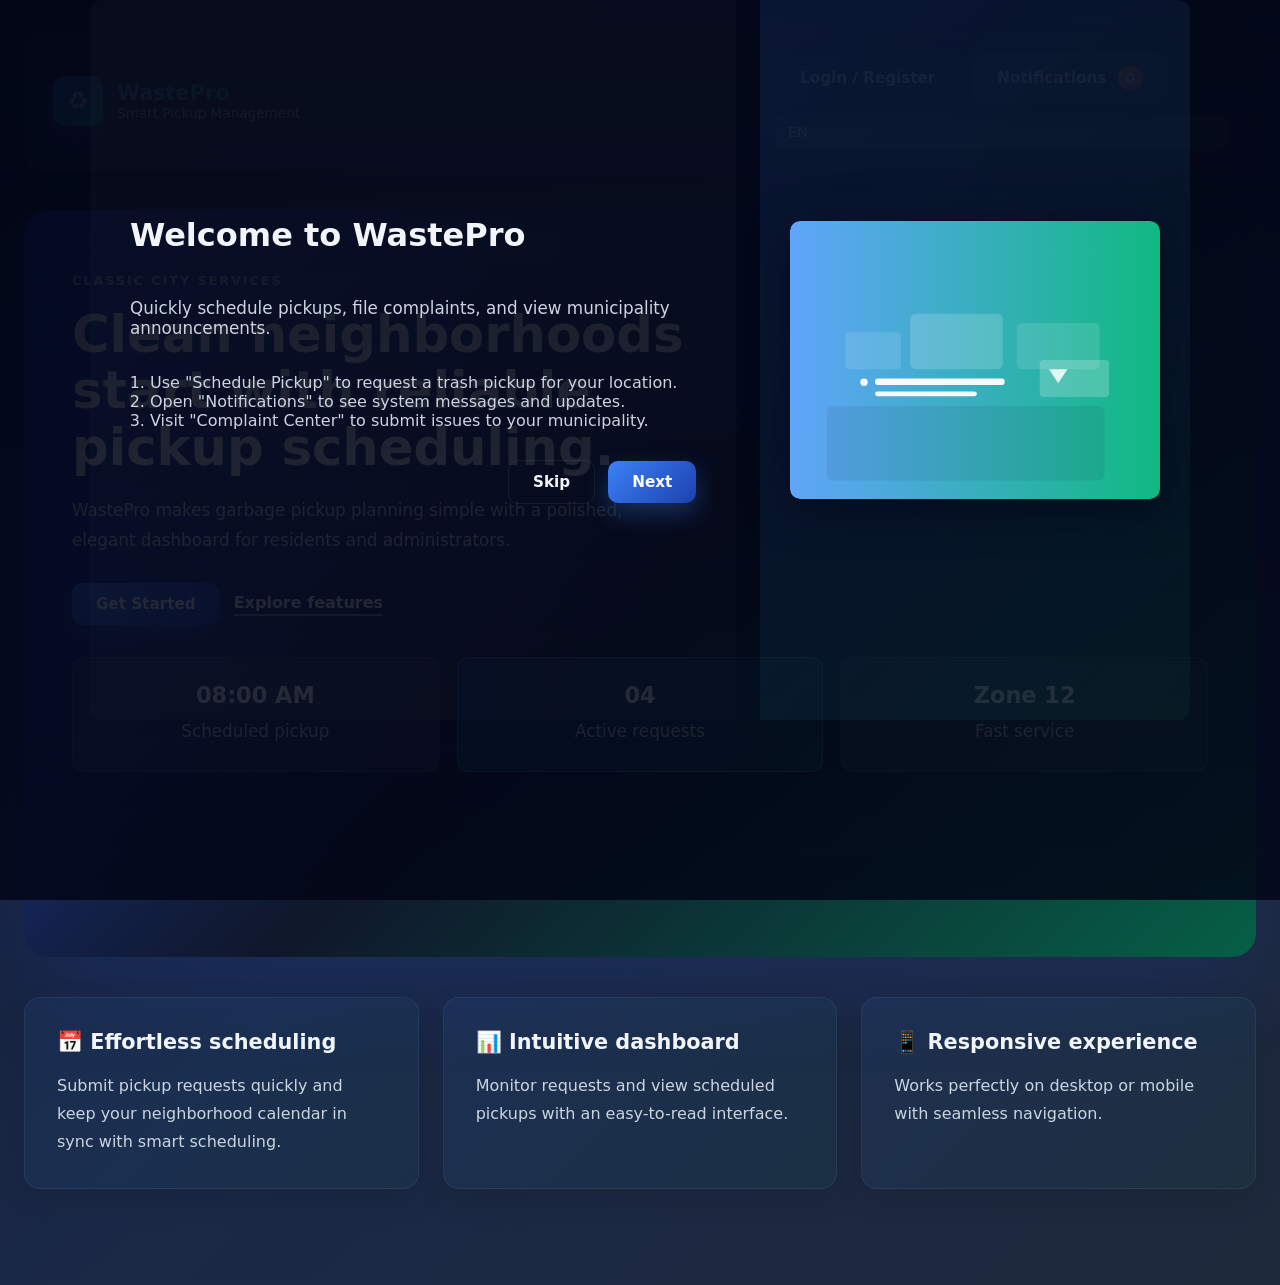
==== frontend/index.html @ 78163a45 "Initial commit" ====
﻿<!DOCTYPE html>
<html lang="en">
<head>
  <meta charset="UTF-8">
  <meta name="viewport" content="width=device-width, initial-scale=1.0">
  <title>WastePro Pickup Management</title>
  <link rel="stylesheet" href="style.css">
</head>
<body>
  <div class="page-shell">
    <div id="onboardingModal" class="onboarding-modal hidden">
      <div class="onboarding-card">
        <div class="onboarding-content">
          <h2>Welcome to WastePro</h2>
          <p>Quickly schedule pickups, file complaints, and view municipality announcements.</p>
          <ol>
            <li>Use "Schedule Pickup" to request a trash pickup for your location.</li>
            <li>Open "Notifications" to see system messages and updates.</li>
            <li>Visit "Complaint Center" to submit issues to your municipality.</li>
          </ol>
          <div style="text-align:right; margin-top:12px;">
            <button id="onboardingSkip" class="button button--ghost" style="margin-right:8px;">Skip</button>
            <button id="onboardingNext" class="button button--primary">Next</button>
          </div>
        </div>
        <div class="onboarding-visual" aria-hidden="true">
          <img src="images/onboarding-illustration.svg" alt="Onboarding illustration" class="onboarding-image">
        </div>
      </div>
    </div>
    <script>
      try {
        if (!localStorage.getItem('wasteproSeenOnboarding')) {
          document.getElementById('onboardingModal')?.classList.remove('hidden');
        }
      } catch (error) {
        console.warn('Onboarding display check failed', error);
      }
    </script>
    <header class="topbar">
      <div class="brand-bar">
        <div class="brand-mark">♻️</div>
        <div>
          <span class="brand-name">WastePro</span>
          <span class="brand-subtitle">Smart Pickup Management</span>
        </div>
      </div>
      <div class="topbar-actions">
        <button class="button button--ghost" onclick="showAuth()" id="authButton">Login / Register</button>
        <button class="button button--secondary" onclick="toggleNotifications()" id="notificationButton">Notifications <span id="notificationBadge" class="notification-badge">0</span></button>
        <select id="languageSelect" onchange="changeLanguage(this.value)">
          <option value="en">EN</option>
          <option value="hi">HI</option>
          <option value="kn">KN</option>
          <option value="te">TE</option>
          <option value="es">ES</option>
        </select>
      </div>
    </header>

    <section id="homeSection" class="hero">
      <div class="hero__copy">
        <span class="eyebrow">Classic city services</span>
        <h1 id="heroTitle">Clean neighborhoods start with reliable pickup scheduling.</h1>
        <p id="heroSubtitle">WastePro makes garbage pickup planning simple with a polished, elegant dashboard for residents and administrators.</p>
        <div class="hero__actions">
          <button class="button button--primary" onclick="showAuth()" id="heroCta">Get Started</button>
          <a class="hero__link" href="#features" id="heroLink">Explore features</a>
        </div>
      </div>
      <div class="hero__visual">
        <div class="visual-panel">
          <div class="visual-panel__item">
            <span>08:00 AM</span>
            <p>Scheduled pickup</p>
          </div>
          <div class="visual-panel__item highlight">
            <span>04</span>
            <p>Active requests</p>
          </div>
          <div class="visual-panel__item">
            <span>Zone 12</span>
            <p>Fast service</p>
          </div>
        </div>
      </div>
    </section>

    <section id="features" class="features">
      <div class="feature-card">
        <h2 id="feature1Title">📅 Effortless scheduling</h2>
        <p id="feature1Desc">Submit pickup requests quickly and keep your neighborhood calendar in sync with smart scheduling.</p>
      </div>
      <div class="feature-card">
        <h2 id="feature2Title">📊 Intuitive dashboard</h2>
        <p id="feature2Desc">Monitor requests and view scheduled pickups with an easy-to-read interface and real-time updates.</p>
      </div>
      <div class="feature-card">
        <h2 id="feature3Title">📱 Responsive experience</h2>
        <p id="feature3Desc">Works perfectly on desktop or mobile, with a modern design and seamless navigation.</p>
      </div>
    </section>

    <div class="content-grid">
      <section class="card auth-card hidden" id="authSection">
        <div class="card__header">
          <h2 id="authHeading">🔐 Login / Register</h2>
          <p id="authDesc">Manage your waste pickup requests securely</p>
        </div>
        <div class="card__body">
          <div class="form-group">
            <label for="username">Username</label>
            <input type="text" id="username" placeholder="Enter username">
          </div>
          <div class="form-group">
            <label for="password">Password</label>
            <input type="password" id="password" placeholder="Enter password">
          </div>
          <div class="button-row">
            <button class="button button--secondary" onclick="register()" id="registerButton">Register</button>
            <button class="button button--primary" onclick="login()" id="loginButton">Login</button>
          </div>
          <p id="loginInfo" class="status-message">Use the form to log in or register. Admin username is admin.</p>
          <p id="authMessage" class="status-message"></p>
        </div>
      </section>

      <section class="card dashboard-card hidden" id="dashboard">
        <div class="card__header">
          <h2 id="dashboardHeading">📊 Dashboard</h2>
          <p class="dashboard__welcome" id="welcomeMessage"></p>
        </div>
        <div class="card__body">
          <form id="pickupForm" class="pickup-form">
            <div class="form-row">
              <div class="form-group">
                <label for="location">Pickup Location</label>
                <input type="text" id="location" placeholder="Enter location" required>
              </div>
              <div class="form-group">
                <label>Live Location</label>
                <div class="live-location-row">
                  <button type="button" class="button button--secondary" id="useMyLocationButton" onclick="useMyLocation()">📍 Use My Location</button>
                  <span id="locationStatus" class="status-message"></span>
                </div>
                <div id="locationMapContainer" class="location-map-container hidden">
                  <div class="location-info">
                    <p><strong>Coordinates:</strong> <span id="coordsDisplay">—</span></p>
                    <p><strong>Address:</strong> <span id="addressDisplay">—</span></p>
                    <p><strong>Accuracy:</strong> <span id="accuracyDisplay">—</span> meters</p>
                  </div>
                  <iframe id="locationMap" class="location-map" style="border:none; border-radius: 8px; width: 100%; height: 300px;" allowfullscreen="" loading="lazy"></iframe>
                  <button type="button" class="button button--secondary" onclick="refreshLocation()" style="margin-top: 8px; width: 100%;">🔄 Refresh Location</button>
                </div>
              </div>
              <div class="form-group">
                <label for="date">Date</label>
                <input type="date" id="date" required>
              </div>
              <div class="form-group">
                <label for="time">Time</label>
                <input type="time" id="time" required>
              </div>
            </div>
            <button class="button button--primary" type="submit" id="scheduleButton">Schedule Pickup</button>
          </form>
          <div class="pickup-list-block">
            <h3>🗑️ Your Scheduled Pickups</h3>
            <ul id="pickupList" class="pickup-list"></ul>
          </div>
          <div class="announcement-block">
            <h3 id="announcementHeading">📢 Municipality Announcements</h3>
            <ul id="announcementList" class="announcement-list"></ul>
          </div>
          <div class="dashboard-actions">
            <button class="button button--secondary" onclick="showComplaintSection()" id="complaintSectionButton">📝 Complaint Center</button>
            <button class="button button--ghost" onclick="showAdminSection()" id="adminSectionButton">⚙️ Admin Panel</button>
          </div>
          <div class="notification-panel hidden" id="notificationPanel">
            <h3 id="notificationHeading">🔔 Notifications</h3>
            <ul id="notificationList" class="pickup-list"></ul>
          </div>
        </div>
      </section>

      <section class="card hidden" id="complaintSection">
        <div class="card__header">
          <div style="display: flex; justify-content: space-between; align-items: center;">
            <h2 id="complaintHeading">📝 File a Complaint</h2>
            <button class="button button--ghost" onclick="showDashboard()" style="padding: 8px 16px; font-size: 0.9rem;">← Back to Dashboard</button>
          </div>
          <p id="authDesc">Share your concerns with us</p>
        </div>
        <div class="card__body">
          <div class="page-note" id="userStatus"></div>
          <form id="complaintForm" class="pickup-form">
            <div class="form-row">
              <div class="form-group">
                <label for="subject">Subject</label>
                <input type="text" id="subject" placeholder="Brief summary" required>
              </div>
              <div class="form-group">
                <label for="category">Category</label>
                <select id="category">
                  <option value="Service">Service</option>
                  <option value="Cleanliness">Cleanliness</option>
                  <option value="Safety">Safety</option>
                  <option value="Other">Other</option>
                </select>
              </div>
            </div>
            <div class="form-group">
              <label for="description">Description</label>
              <textarea id="description" placeholder="Describe the issue" rows="4" required></textarea>
            </div>
            <button class="button button--primary" type="button" onclick="submitComplaint()" id="submitComplaintButton">Submit Complaint</button>
            <p id="complaintMessage" class="status-message"></p>
          </form>
        </div>
      </section>

      <section class="card hidden" id="adminSection">
        <div class="card__header">
          <div style="display: flex; justify-content: space-between; align-items: center;">
            <h2 id="adminHeading">⚙️ Admin Panel</h2>
            <button class="button button--ghost" onclick="showDashboard()" style="padding: 8px 16px; font-size: 0.9rem;">← Back to Dashboard</button>
          </div>
          <p id="adminTips">Manage system, review requests, complaints, and announcements</p>
        </div>
        <div class="card__body admin-dashboard">
          <div class="admin-summary">
            <div>Users: <span id="adminUsersCount">0</span></div>
            <div>Pickups: <span id="adminPickupsCount">0</span></div>
            <div>Complaints: <span id="adminComplaintsCount">0</span></div>
            <div>Announcements: <span id="adminAnnouncementsCount">0</span></div>
          </div>

          <div class="admin-grid">
            <div class="admin-block">
              <h3>Active Pickup Requests</h3>
              <ul id="adminPickupList" class="pickup-list"></ul>
            </div>
            <div class="admin-block">
              <h3>Complaint Inbox</h3>
              <ul id="adminComplaintList" class="pickup-list"></ul>
            </div>
          </div>
        </div>
      </section>
    </div>
  </div>

  <!-- Google Maps API -->
  <script src="script.js"></script>
</body>
</html>
---- frontend/style.css ----
﻿:root {
  --bg: #0f172a;
  --surface: #1e293b;
  --surface-alt: #334155;
  --text: #f1f5f9;
  --muted: #cbd5e1;
  --primary: #3b82f6;
  --primary-dark: #1e40af;
  --primary-light: #60a5fa;
  --accent: #10b981;
  --accent-warm: #f59e0b;
  --border: rgba(148, 163, 184, 0.1);
  --shadow: 0 20px 60px rgba(0, 0, 0, 0.3);
}

* {
  box-sizing: border-box;
}

body {
  margin: 0;
  padding: 0;
  min-height: 100vh;
  font-family: 'Segoe UI', 'Trebuchet MS', system-ui, -apple-system, BlinkMacSystemFont, sans-serif;
  background: linear-gradient(135deg, #0f172a 0%, #1a2847 50%, #1e293b 100%);
  color: var(--text);
}

.page-shell {
  max-width: 1280px;
  margin: 0 auto;
  padding: 32px 24px 56px;
}

.topbar {
  display: flex;
  align-items: center;
  justify-content: space-between;
  gap: 16px;
  margin-bottom: 40px;
  background: rgba(30, 41, 59, 0.8);
  backdrop-filter: blur(20px);
  border: 1px solid rgba(148, 163, 184, 0.1);
  border-radius: 16px;
  padding: 20px 28px;
  box-shadow: 0 25px 50px rgba(0, 0, 0, 0.3);
  position: sticky;
  top: 20px;
  z-index: 100;
}

.brand-bar {
  display: flex;
  align-items: center;
  gap: 14px;
}

.brand-mark {
  width: 50px;
  height: 50px;
  background: linear-gradient(135deg, #3b82f6 0%, #10b981 100%);
  border-radius: 12px;
  box-shadow: 0 8px 20px rgba(59, 130, 246, 0.3);
  display: flex;
  align-items: center;
  justify-content: center;
  font-size: 24px;
  font-weight: bold;
  color: white;
}

.brand-name {
  font-size: 1.3rem;
  font-weight: 700;
  background: linear-gradient(135deg, #60a5fa, #10b981);
  -webkit-background-clip: text;
  -webkit-text-fill-color: transparent;
  background-clip: text;
}

.brand-subtitle {
  font-size: 0.85rem;
  color: var(--muted);
  display: block;
}

.topbar-actions {
  display: flex;
  align-items: center;
  gap: 12px;
  flex-wrap: wrap;
}
#languageSelect {
  background: var(--surface-alt) !important;
  color: var(--text) !important;
  border: 1px solid var(--border) !important;
  border-radius: 8px !important;
  padding: 8px 12px !important;
  font-size: 0.9rem !important;
  cursor: pointer;
  transition: all 0.3s ease;
}

#languageSelect:hover {
  border-color: var(--primary) !important;
  background: rgba(59, 130, 246, 0.1) !important;
}

#languageSelect:focus {
  outline: none;
  border-color: var(--primary) !important;
  box-shadow: 0 0 0 3px rgba(59, 130, 246, 0.1);
}

#languageSelect option {
  background: var(--surface);
  color: var(--text);
}

#category {
  background: var(--surface-alt) !important;
  color: var(--text) !important;
  border: 1px solid var(--border) !important;
  border-radius: 10px !important;
  padding: 12px 14px !important;
  font-size: 0.95rem !important;
  cursor: pointer;
  transition: all 0.3s ease;
}

#category:hover {
  border-color: var(--primary) !important;
  background: rgba(59, 130, 246, 0.05) !important;
}

#category:focus {
  outline: none;
  border-color: var(--primary) !important;
  box-shadow: 0 0 0 3px rgba(59, 130, 246, 0.1);
}

#category option {
  background: var(--surface);
  color: var(--text);
  padding: 8px;
}

.notification-badge {
  display: inline-flex;
  align-items: center;
  justify-content: center;
  min-width: 24px;
  height: 24px;
  border-radius: 999px;
  background: linear-gradient(135deg, #f59e0b, #ef4444);
  color: #fff;
  font-size: 0.85rem;
  padding: 0 8px;
  margin-left: 6px;
  font-weight: 600;
}

.live-location-row {
  display: flex;
  align-items: center;
  gap: 12px;
}

.announcement-block,
.complaint-block,
.notification-panel,
.admin-panel {
  margin-top: 32px;
  border-top: 1px solid var(--border);
  padding-top: 24px;
}

.notification-panel,
.admin-panel {
  background: var(--surface);
  border-radius: 16px;
  padding: 24px;
  border: 1px solid var(--border);
  max-height: 500px;
  overflow-y: auto;
}

.announcement-list {
  list-style: none;
  padding: 0;
  margin: 16px 0 0;
  display: grid;
  gap: 12px;
}

.notification-panel h3,
.announcement-block h3,
.complaint-block h3,
.admin-panel h3 {
  margin-bottom: 18px;
  font-size: 1.2rem;
  color: var(--text);
}

.announcement-list li {
  padding: 16px 18px;
  border-radius: 16px;
  background: var(--surface);
  border: 1px solid var(--border);
}

.admin-summary {
  display: grid;
  grid-template-columns: repeat(4, minmax(120px, 1fr));
  gap: 16px;
  margin-top: 18px;
}

.admin-summary div {
  padding: 20px;
  border-radius: 14px;
  background: linear-gradient(135deg, rgba(59, 130, 246, 0.1), rgba(16, 185, 129, 0.05));
  border: 1px solid var(--border);
  font-weight: 600;
  text-align: center;
}

.admin-tips {
  margin-top: 18px;
  color: var(--muted);
}

@media (max-width: 940px) {
  .admin-summary {
    grid-template-columns: 1fr 1fr;
  }
}

@media (max-width: 720px) {
  .admin-summary {
    grid-template-columns: 1fr;
  }
}

.hero {
  border-radius: 24px;
  padding: 60px 48px;
  background: linear-gradient(135deg, #1e40af 0%, #0f172a 50%, #065f46 100%);
  color: #fff;
  box-shadow: 0 30px 90px rgba(30, 64, 175, 0.2);
  margin-bottom: 40px;
  position: relative;
  overflow: hidden;
}

.hero::before {
  content: '';
  position: absolute;
  top: -50%;
  right: -10%;
  width: 600px;
  height: 600px;
  background: radial-gradient(circle, rgba(59, 130, 246, 0.15), transparent);
  border-radius: 50%;
}

.hero__copy {
  max-width: 640px;
  position: relative;
  z-index: 2;
}

.eyebrow {
  display: inline-block;
  margin-bottom: 18px;
  letter-spacing: 0.15em;
  text-transform: uppercase;
  color: rgba(255, 255, 255, 0.7);
  font-size: 0.8rem;
  font-weight: 600;
}

.hero h1 {
  margin: 0 0 20px;
  font-size: clamp(2.2rem, 4vw, 3.2rem);
  line-height: 1.1;
  font-weight: 800;
}

.hero p {
  max-width: 560px;
  line-height: 1.8;
  color: rgba(255,255,255,0.9);
  margin-bottom: 28px;
  font-size: 1.05rem;
}

.hero__actions {
  display: flex;
  flex-wrap: wrap;
  gap: 14px;
  align-items: center;
}

.hero__link {
  color: rgba(255,255,255,0.95);
  text-decoration: none;
  font-weight: 600;
  border-bottom: 2px solid rgba(255, 255, 255, 0.5);
  padding-bottom: 2px;
  transition: all 0.3s ease;
}

.hero__link:hover {
  border-bottom-color: rgba(255, 255, 255, 1);
}

.hero__visual {
  position: relative;
  margin-top: 32px;
  min-height: 240px;
}

.visual-panel {
  display: grid;
  grid-template-columns: repeat(3, minmax(0, 1fr));
  gap: 18px;
}

.visual-panel__item {
  border-radius: 12px;
  background: rgba(255,255,255,0.1);
  padding: 24px;
  border: 1px solid rgba(255,255,255,0.15);
  backdrop-filter: blur(12px);
  transition: all 0.3s ease;
  text-align: center;
}

.visual-panel__item:hover {
  background: rgba(255,255,255,0.15);
  border-color: rgba(255,255,255,0.3);
  transform: translateY(-4px);
}

.visual-panel__item span {
  display: block;
  font-size: 1.4rem;
  font-weight: 700;
  margin-bottom: 8px;
}

.visual-panel__item p {
  margin: 0;
  color: rgba(255,255,255,0.8);
}

.visual-panel__item.highlight {
  background: linear-gradient(135deg, rgba(59, 130, 246, 0.3), rgba(16, 185, 129, 0.2));
  border: 1px solid rgba(255,255,255,0.25);
}

.features {
  display: grid;
  grid-template-columns: repeat(3, minmax(0, 1fr));
  gap: 24px;
  margin-bottom: 40px;
}

.feature-card {
  border-radius: 16px;
  background: linear-gradient(135deg, rgba(59, 130, 246, 0.08), rgba(16, 185, 129, 0.05));
  padding: 32px;
  box-shadow: 0 10px 30px rgba(0, 0, 0, 0.1);
  border: 1px solid var(--border);
  transition: all 0.3s ease;
  position: relative;
  overflow: hidden;
}

.feature-card::before {
  content: '';
  position: absolute;
  top: 0;
  left: -100%;
  width: 100%;
  height: 100%;
  background: linear-gradient(90deg, transparent, rgba(255, 255, 255, 0.1), transparent);
  transition: left 0.5s ease;
}

.feature-card:hover::before {
  left: 100%;
}

.feature-card h2 {
  margin-top: 0;
  color: var(--text);
  font-size: 1.3rem;
}

/* Onboarding modal */
.onboarding-modal {
  position: fixed;
  inset: 0;
  display: flex;
  align-items: stretch;
  justify-content: center;
  background: linear-gradient(180deg, rgba(2,6,23,0.95), rgba(2,6,23,0.85));
  z-index: 1000;
}
.onboarding-modal .onboarding-card {
  display: flex;
  flex-direction: row;
  align-items: stretch;
  gap: 24px;
  width: 100%;
  max-width: 1100px;
  height: 80vh;
  padding: 0;
  border-radius: 12px;
  overflow: hidden;
}
.onboarding-content {
  flex: 1 1 60%;
  padding: 48px 40px;
  background: linear-gradient(180deg, rgba(255,255,255,0.02), rgba(255,255,255,0.01));
  display: flex;
  flex-direction: column;
  justify-content: center;
}
.onboarding-content h2 { margin-top: 0; font-size: 2rem; }
.onboarding-content p { color: var(--muted); font-size: 1.05rem; }
.onboarding-content ol { margin: 18px 0; padding-left: 20px; color: var(--muted); }

.onboarding-visual {
  flex: 1 1 40%;
  background-image: linear-gradient(135deg, rgba(59,130,246,0.12), rgba(16,185,129,0.06));
  display: flex;
  align-items: center;
  justify-content: center;
}
.onboarding-image {
  width: 86%;
  height: auto;
  border-radius: 10px;
  box-shadow: 0 10px 40px rgba(2,6,23,0.6);
  background: linear-gradient(180deg, rgba(255,255,255,0.02), rgba(255,255,255,0.01));
}


.feature-card:hover {
  transform: translateY(-8px);
  border-color: var(--primary);
  box-shadow: 0 20px 40px rgba(59, 130, 246, 0.15);
}

.pickup-list li,
.notification-panel ul li,
.announcement-list li {
  transition: all 0.3s ease;
}

.pickup-list li:hover,
.notification-panel ul li:hover,
.announcement-list li:hover {
  transform: translateX(4px);
  border-color: var(--primary);
  box-shadow: 0 10px 25px rgba(59, 130, 246, 0.1);
}

.feature-card p {
  margin: 14px 0 0;
  color: var(--muted);
  line-height: 1.75;
}

.content-grid {
  display: grid;
  gap: 24px;
}

.card {
  background: var(--surface);
  border: 1px solid var(--border);
  border-radius: 16px;
  box-shadow: 0 20px 50px rgba(0, 0, 0, 0.2);
  transition: all 0.3s ease;
}

.card:hover {
  border-color: var(--primary);
  box-shadow: 0 25px 60px rgba(59, 130, 246, 0.15);
}

.card__header {
  padding: 32px 32px 0;
}

.card__body {
  padding: 32px 32px 36px;
}

.card__header h2 {
  margin: 0 0 10px;
  font-size: 1.6rem;
  font-weight: 700;
  color: var(--text);
}

.card__header p {
  margin: 0;
  color: var(--muted);
  font-size: 0.95rem;
}

.card__body {
  padding: 24px 32px 32px;
}

.form-group {
  margin-bottom: 18px;
}

.form-group label {
  display: block;
  margin-bottom: 8px;
  color: var(--muted);
  font-size: 0.95rem;
}

input[type="text"],
input[type="password"],
input[type="date"],
input[type="time"],
textarea,
select {
  width: 100%;
  border: 1px solid var(--border);
  border-radius: 10px;
  padding: 12px 14px;
  font-size: 0.95rem;
  background: var(--surface-alt);
  color: var(--text);
  transition: all 0.3s ease;
  font-family: inherit;
}

input:focus,
textarea:focus,
select:focus {
  outline: none;
  border-color: var(--primary);
  box-shadow: 0 0 0 3px rgba(59, 130, 246, 0.1);
  background: rgba(59, 130, 246, 0.02);
}

textarea {
  resize: vertical;
}

.button-row {
  display: flex;
  flex-wrap: wrap;
  gap: 14px;
}

button,
select,
input[type="text"],
input[type="password"],
input[type="date"],
input[type="time"] {
  font-family: inherit;
}

.button {
  border: none;
  border-radius: 10px;
  padding: 12px 24px;
  font-size: 0.95rem;
  font-weight: 600;
  cursor: pointer;
  transition: all 0.3s ease;
  position: relative;
  overflow: hidden;
  white-space: nowrap;
}

.button::before {
  content: '';
  position: absolute;
  top: 50%;
  left: 50%;
  width: 0;
  height: 0;
  border-radius: 50%;
  background: rgba(255, 255, 255, 0.2);
  transform: translate(-50%, -50%);
  transition: width 0.6s, height 0.6s;
}

.button:active::before {
  width: 300px;
  height: 300px;
}

.button--primary {
  background: linear-gradient(135deg, var(--primary) 0%, var(--primary-dark) 100%);
  color: #fff;
  box-shadow: 0 10px 25px rgba(59, 130, 246, 0.3);
}

.button--primary:hover {
  transform: translateY(-2px);
  box-shadow: 0 15px 35px rgba(59, 130, 246, 0.4);
}

.button--secondary {
  background: var(--surface-alt);
  color: var(--text);
  border: 1px solid var(--border);
}

.button--secondary:hover {
  background: rgba(59, 130, 246, 0.1);
  border-color: var(--primary);
  transform: translateY(-2px);
}

.button--ghost {
  background: transparent;
  color: var(--text);
  border: 1px solid var(--border);
}

.button--ghost:hover {
  background: rgba(59, 130, 246, 0.1);
  border-color: var(--primary);
}

.button:active {
  transform: translateY(0);
}

select {
  border: 1px solid rgba(15, 23, 42, 0.14);
  border-radius: 14px;
  padding: 12px 14px;
  background: #fff;
  color: var(--text);
}

.status-message {
  margin-top: 16px;
  min-height: 1.2rem;
  color: var(--muted);
}

.pickup-form {
  display: grid;
  gap: 18px;
}

.form-row {
  display: grid;
  gap: 18px;
  grid-template-columns: repeat(3, minmax(180px, 1fr));
}

.pickup-list-block {
  margin-top: 32px;
}

.pickup-list {
  list-style: none;
  padding: 0;
  margin: 16px 0 0;
  display: grid;
  gap: 14px;
}

.pickup-list li,
.notification-panel ul li,
.announcement-list li {
  padding: 18px 22px;
  border: 1px solid var(--border);
  border-radius: 12px;
  background: var(--surface-alt);
  transition: all 0.3s ease;
  cursor: pointer;
}

.pickup-list li:hover,
.notification-panel ul li:hover,
.announcement-list li:hover {
  transform: translateX(4px);
  border-color: var(--primary);
  box-shadow: 0 10px 25px rgba(59, 130, 246, 0.1);
}

.hidden {
  display: none !important;
}

.live-location-row {
  display: flex;
  align-items: center;
  gap: 12px;
  flex-wrap: wrap;
}

.location-map-container {
  margin-top: 16px;
  padding: 20px;
  background: linear-gradient(135deg, rgba(59, 130, 246, 0.05), rgba(16, 185, 129, 0.02));
  border-radius: 12px;
  border: 1px solid var(--border);
  animation: slideIn 0.3s ease;
}

@keyframes slideIn {
  from {
    opacity: 0;
    transform: translateY(-10px);
  }
  to {
    opacity: 1;
    transform: translateY(0);
  }
}

.location-info {
  margin-bottom: 16px;
  padding: 16px;
  background: var(--surface);
  border-radius: 10px;
  border-left: 4px solid var(--primary);
  box-shadow: 0 4px 12px rgba(59, 130, 246, 0.1);
}

.location-info p {
  margin: 8px 0;
  font-size: 0.95rem;
  color: var(--text);
}

.location-info strong {
  color: var(--primary-light);
  font-weight: 600;
}

.location-map {
  width: 100%;
  height: 300px;
  border-radius: 10px;
}

.form-group {
  margin-bottom: 18px;
}

.form-group label {
  display: block;
  margin-bottom: 8px;
  color: var(--muted);
  font-size: 0.95rem;
  font-weight: 500;
}

.dashboard__welcome {
  margin: 0;
  color: var(--muted);
  font-size: 0.95rem;
}

.pickup-list-block,
.announcement-block {
  margin-top: 36px;
}

.pickup-list-block h3,
.announcement-block h3 {
  font-size: 1.2rem;
  margin-bottom: 18px;
  color: var(--text);
}

.dashboard-actions {
  display: flex;
  gap: 14px;
  margin-top: 24px;
  flex-wrap: wrap;
}

.admin-grid {
  display: grid;
  grid-template-columns: repeat(2, 1fr);
  gap: 24px;
  margin-top: 24px;
}

.admin-block {
  background: var(--surface-alt);
  padding: 24px;
  border-radius: 12px;
  border: 1px solid var(--border);
}

.admin-block h3 {
  margin-top: 0;
  margin-bottom: 16px;
  color: var(--text);
}

/* Animations */
@keyframes fadeIn {
  from {
    opacity: 0;
  }
  to {
    opacity: 1;
  }
}

@keyframes slideInUp {
  from {
    opacity: 0;
    transform: translateY(20px);
  }
  to {
    opacity: 1;
    transform: translateY(0);
  }
}

.card {
  animation: slideInUp 0.5s ease;
}

/* Status messages */
.status-message {
  margin-top: 16px;
  min-height: 1.2rem;
  color: var(--muted);
  padding: 8px 12px;
  border-radius: 8px;
  font-size: 0.9rem;
}

/* Improved select styling */
select {
  appearance: none;
  background-image: url("data:image/svg+xml;charset=UTF-8,%3csvg xmlns='http://www.w3.org/2000/svg' viewBox='0 0 24 24' fill='none' stroke='%2360a5fa' stroke-width='2' stroke-linecap='round' stroke-linejoin='round'%3e%3cpolyline points='6 9 12 15 18 9'%3e%3c/polyline%3e%3c/svg%3e");
  background-repeat: no-repeat;
  background-position: right 10px center;
  background-size: 20px;
  padding-right: 36px;
}

/* Scrollbar styling */
::-webkit-scrollbar {
  width: 8px;
}

::-webkit-scrollbar-track {
  background: var(--surface);
}

::-webkit-scrollbar-thumb {
  background: var(--primary);
  border-radius: 4px;
}

::-webkit-scrollbar-thumb:hover {
  background: var(--primary-light);
}

@media (max-width: 940px) {
  .features {
    grid-template-columns: 1fr;
  }

  .form-row {
    grid-template-columns: 1fr;
  }

  .hero__visual {
    display: none;
  }

  .admin-grid {
    grid-template-columns: 1fr;
  }
}

@media (max-width: 720px) {
  .page-shell {
    padding: 24px 16px 32px;
  }

  .hero {
    border-radius: 16px;
    padding: 32px 24px;
  }

  .topbar {
    flex-direction: column;
    align-items: flex-start;
    position: relative;
  }

  .card__header {
    padding: 24px 24px 0;
  }

  .card__body {
    padding: 24px 24px 28px;
  }

  .hero h1 {
    font-size: 1.8rem;
  }

  .button {
    padding: 11px 20px;
    font-size: 0.9rem;
  }
}
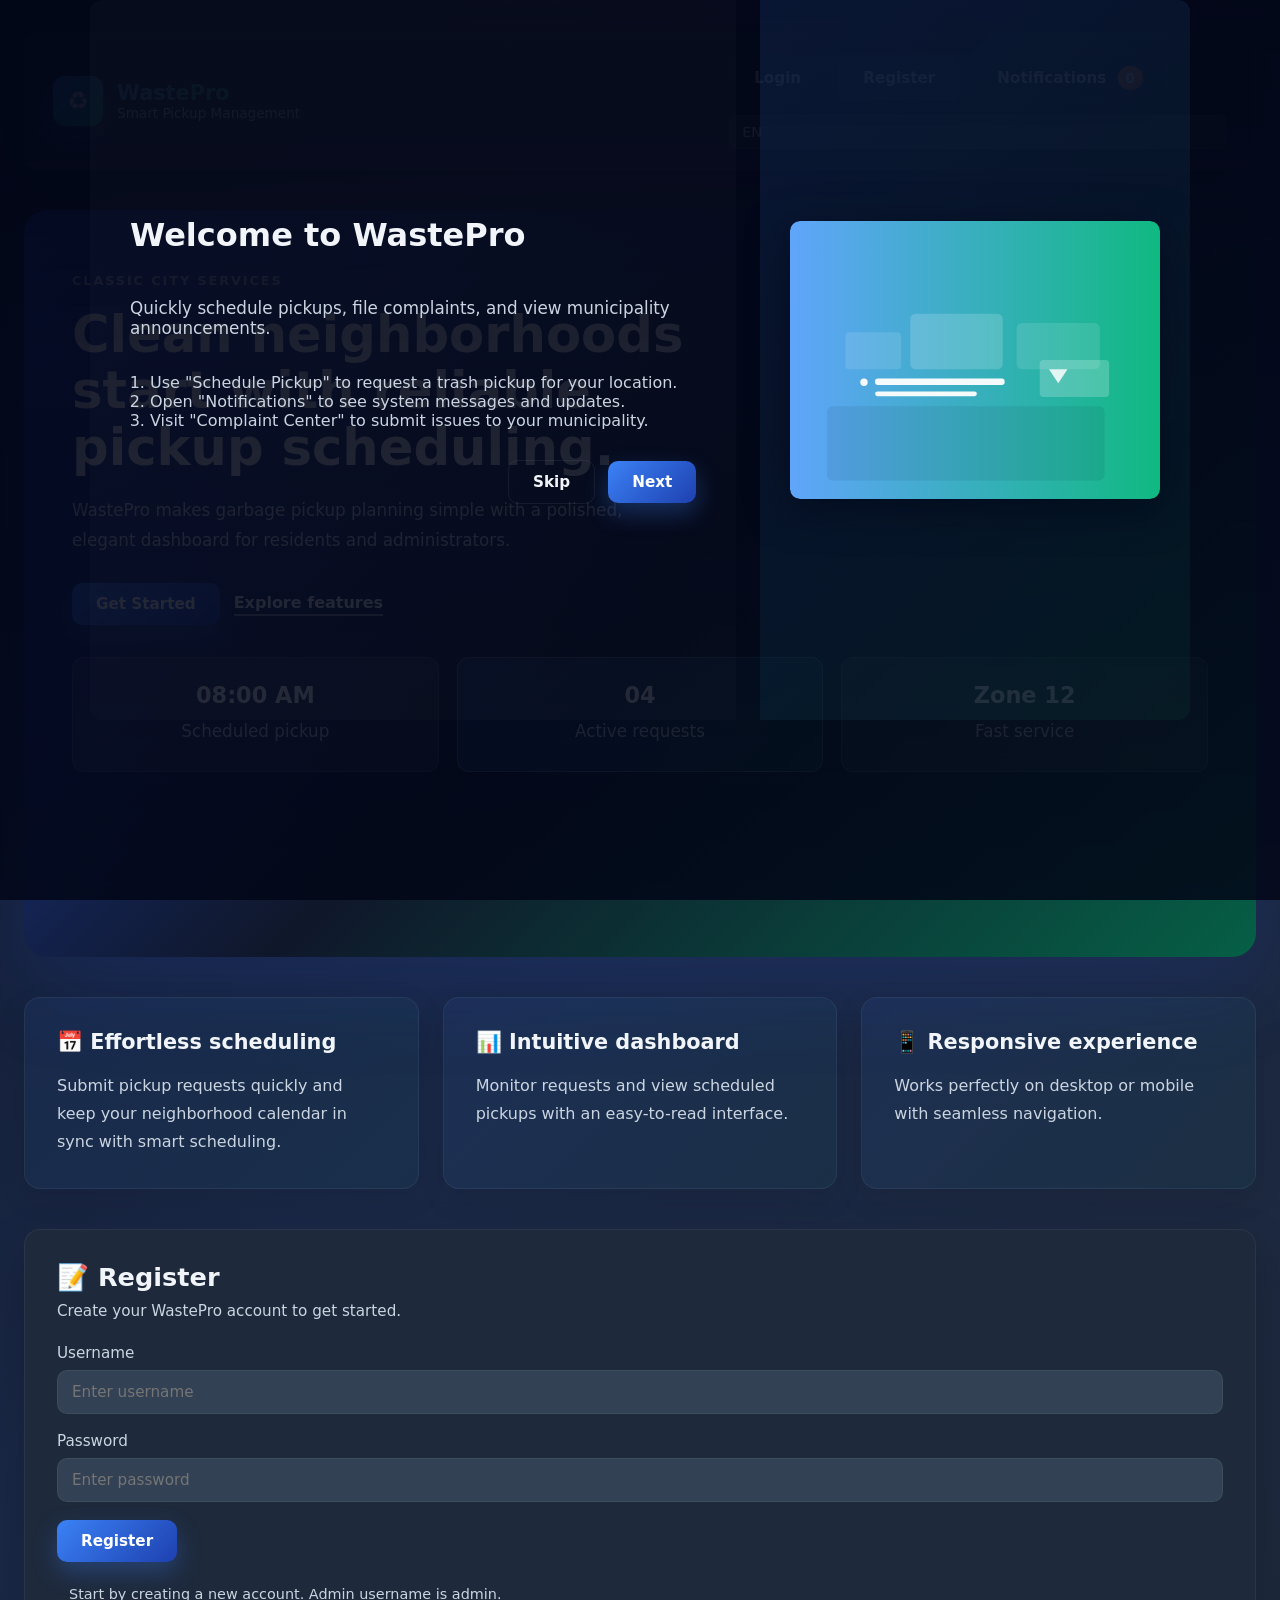
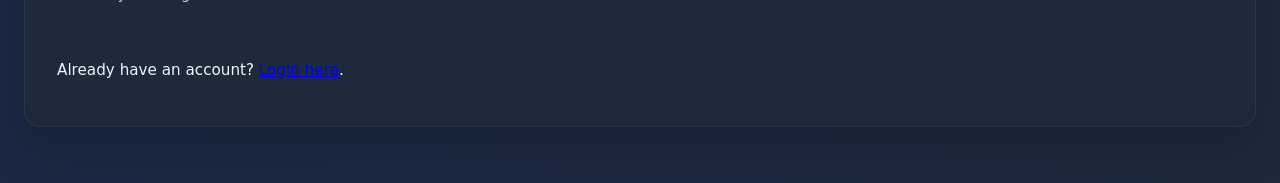
==== commit 0c043340: "updated backend and frontend" ====
--- a/frontend/index.html
+++ b/frontend/index.html
@@ -6,7 +6,7 @@
   <title>WastePro Pickup Management</title>
   <link rel="stylesheet" href="style.css">
 </head>
-<body>
+<body data-page="register">
   <div class="page-shell">
     <div id="onboardingModal" class="onboarding-modal hidden">
       <div class="onboarding-card">
@@ -46,8 +46,9 @@
         </div>
       </div>
       <div class="topbar-actions">
-        <button class="button button--ghost" onclick="showAuth()" id="authButton">Login / Register</button>
-        <button class="button button--secondary" onclick="toggleNotifications()" id="notificationButton">Notifications <span id="notificationBadge" class="notification-badge">0</span></button>
+        <button class="button button--ghost" onclick="window.location.href='login.html'" id="loginNavButton">Login</button>
+        <button class="button button--secondary" onclick="window.location.href='index.html'" id="registerNavButton">Register</button>
+        <button class="button button--ghost" onclick="toggleNotifications()" id="notificationButton">Notifications <span id="notificationBadge" class="notification-badge">0</span></button>
         <select id="languageSelect" onchange="changeLanguage(this.value)">
           <option value="en">EN</option>
           <option value="hi">HI</option>
@@ -64,7 +65,7 @@
         <h1 id="heroTitle">Clean neighborhoods start with reliable pickup scheduling.</h1>
         <p id="heroSubtitle">WastePro makes garbage pickup planning simple with a polished, elegant dashboard for residents and administrators.</p>
         <div class="hero__actions">
-          <button class="button button--primary" onclick="showAuth()" id="heroCta">Get Started</button>
+          <button class="button button--primary" onclick="document.getElementById('authSection')?.scrollIntoView({behavior: 'smooth'})" id="heroCta">Register Now</button>
           <a class="hero__link" href="#features" id="heroLink">Explore features</a>
         </div>
       </div>
@@ -102,10 +103,11 @@
     </section>
 
     <div class="content-grid">
-      <section class="card auth-card hidden" id="authSection">
-        <div class="card__header">
-          <h2 id="authHeading">🔐 Login / Register</h2>
-          <p id="authDesc">Manage your waste pickup requests securely</p>
+
+      <section class="card auth-card" id="authSection">
+        <div class="card__header">
+          <h2 id="authHeading">📝 Register</h2>
+          <p id="authDesc">Create your WastePro account to get started.</p>
         </div>
         <div class="card__body">
           <div class="form-group">
@@ -117,11 +119,11 @@
             <input type="password" id="password" placeholder="Enter password">
           </div>
           <div class="button-row">
-            <button class="button button--secondary" onclick="register()" id="registerButton">Register</button>
-            <button class="button button--primary" onclick="login()" id="loginButton">Login</button>
-          </div>
-          <p id="loginInfo" class="status-message">Use the form to log in or register. Admin username is admin.</p>
+            <button class="button button--primary" onclick="register()" id="registerButton">Register</button>
+          </div>
+          <p id="loginInfo" class="status-message">Start by creating a new account. Admin username is admin.</p>
           <p id="authMessage" class="status-message"></p>
+          <p style="margin-top: 1rem; font-size: 0.95rem;">Already have an account? <a href="login.html">Login here</a>.</p>
         </div>
       </section>
 
